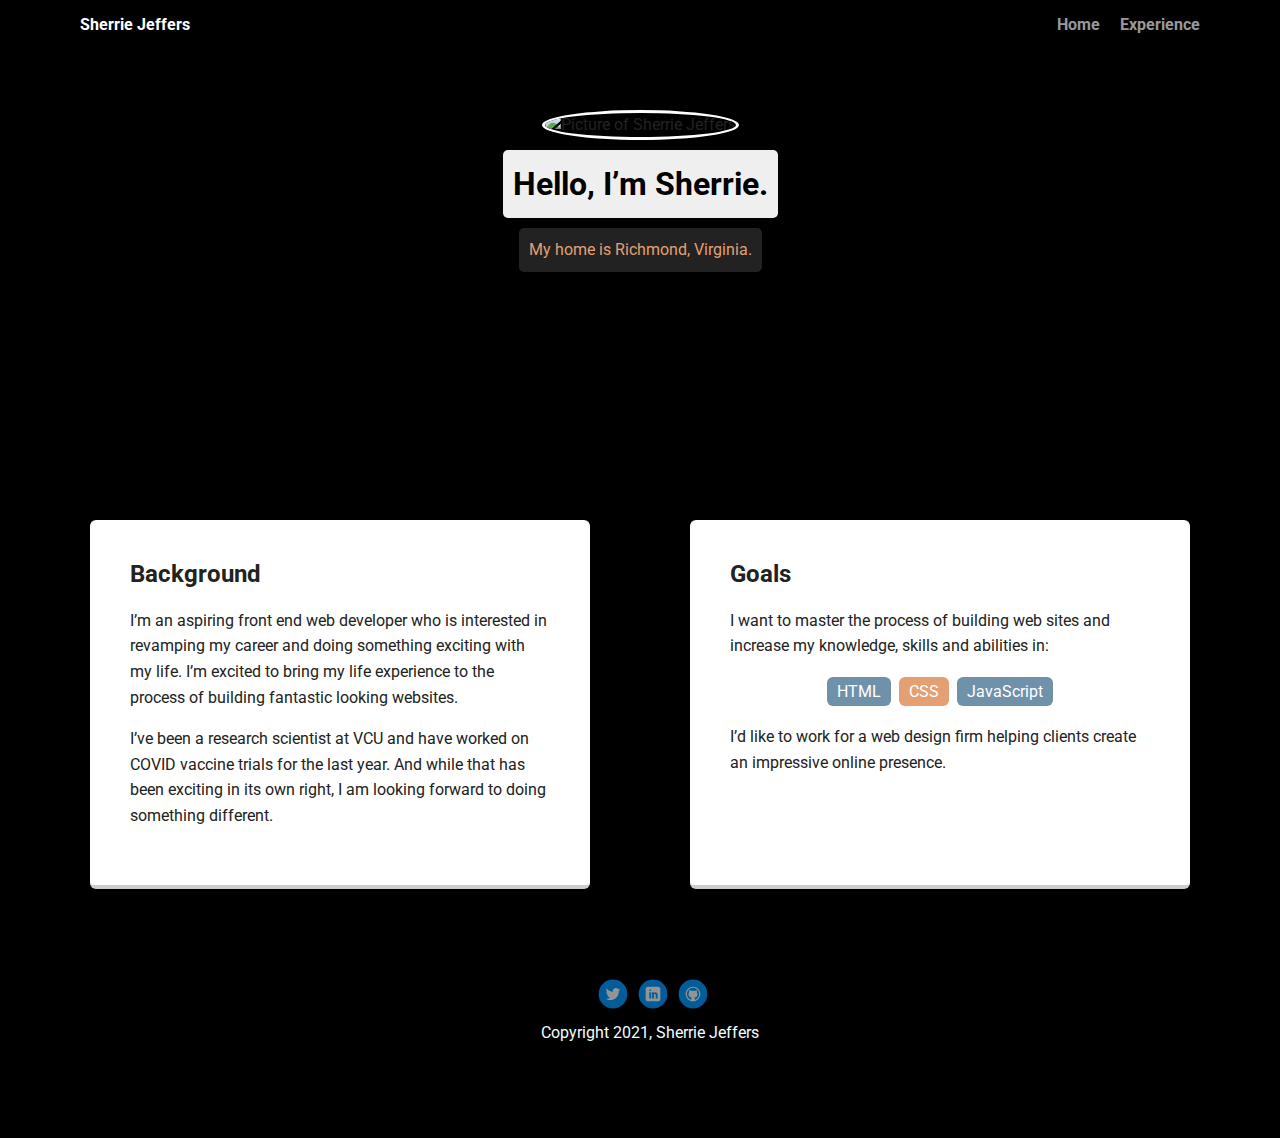
==== index.html @ c8c5ea91 "Initial commit" ====
<!doctype html>
<html lang="en">
<head>
  <meta charset="utf-8">
  <title>Sherrie Jeffers's Profile</title>
  <meta name="viewport" content="width=device-width, initial-scale=1.0">
  <link rel="stylesheet" href="styles.css">
  <link href="https://fonts.googleapis.com/css?family=Muli%7CRoboto:400,300,500,700,900" rel="stylesheet"></head>
  <body>

    <div class="main-nav">
        <ul class="nav">
          <li class="name">Sherrie Jeffers</li>
          <li><a href="C:\Users\sjeff\Desktop\FEWD Techdegree - Teamtreehouse\Coding Projects\First Project\portfolio_update_v1\portfolio_update_v1\index.html">Home</a></li>
          <li><a href="#">Experience</a></li>
        </ul>
    </div>

    <header>
      <img src="C:\Users\sjeff\Desktop\FEWD Techdegree - Teamtreehouse\Coding Projects\First Project\techdegree-project-1\images\profile-photo-cropped.jpg" alt="Picture of Sherrie Jeffers" class="profile-image">
      <h1 class="tag name">Hello, I’m Sherrie.</h1>
      <p class="tag location">My home is Richmond, Virginia.</p>
    </header>

    <main class="flex">
      <div class="card">
        <h2>Background</h2>
        <p>I’m an aspiring front end web developer who is interested in revamping my career and doing something exciting with my life. I’m excited to bring my life experience to the process of building fantastic looking websites.</p>
        <p>I’ve been a research scientist at VCU and have worked on COVID vaccine trials for the last year. And while that has been exciting in its own right, I am looking forward to doing something different.</p>
      </div> 

      <div class="card">
        <h2>Goals</h2>
        <p>I want to master the process of building web sites and increase my knowledge, skills and abilities in:</p>
        <ul class="skills">
          <li>HTML</li>
          <li>CSS</li>
          <li>JavaScript</li>          
        </ul>
        <p>I’d like to work for a web design firm helping clients create an impressive online presence.</p>
      </div> 

    </main>
    <footer>
      <ul>
        <li><a href="#" class="social twitter">Twitter</a></li>
        <li><a href="#" class="social linkedin">LinkedIn</a></li>
        <li><a href="#" class="social github">Github</a></li>
      </ul>
      <p class="copyright">Copyright 2021, Sherrie Jeffers</p>
    </footer>
  </body>
  </html>
---- styles.css ----
/* Global Layout Set-up */
* { 
  box-sizing: border-box;
}
  
body {
  margin: 0;
  padding: 0;
  text-align: center;
  font-family: 'Roboto', sans-serif;
  color: #222;
  background: #000000;
}
/* Link Styles */

a {
  text-decoration: none;
  color: #999;
}
a:hover {
  color: #6633ff;
}

/* Section Styles */

.main-nav {
  width: 100%;
  background: black;
  min-height: 30px;
  padding: 10px;
  position: fixed;
  text-align: center;
}
.nav {
  display: flex;
  justify-content: space-around;
  font-weight: 700;
  list-style-type: none;
  margin: 0 auto;
  padding: 0;
}

.nav .name {
    display: block;
    margin-right: auto;
    color: white;
}
.nav li {
  padding: 5px 10px 10px 10px;
}
.nav a {
  transition: all .5s;
}
.nav a:hover {
  color: white
}

header {
  text-align: center;
  background: url('images/header-image.jpg') no-repeat top center ;
  background-size: cover;
  overflow: hidden;
  padding-top: 60px;
}
header {
  line-height: 1.5;
}
header .profile-image {
  margin-top: 50px;
  width: 150px;
  height: 150px;
  border-radius: 50%;
  border: 3px solid white;
  transition: all .5s;
}
header .profile-image:hover {
  transform: scale(1.2) rotate(5deg);
}
.tag {
  background-color: #efefef;
  color: black;
  padding: 10px;
  border-radius: 5px;
  display: table;
  margin: 10px auto;
} 
.location {
  background-color: #222;
  color: rgb(226, 160, 115);
}
.card {
  margin: 30px;
  padding: 20px 40px 40px;
  max-width: 500px;
  text-align: left;
  background: rgb(255, 255, 255);
  border-bottom: 4px solid #ccc;
  border-radius: 6px;
  transition: all .5s;
}
.card:hover {
  border-color: rgb(226, 160, 115);
}

ul.skills {
  padding: 0;
  text-align: center;
}

.skills li {
  border-radius: 6px;
  display: inline-block;
  background: rgb(226, 160, 115);
  color: white;
  padding: 5px 10px;
  margin: 2px;
}

.skills li:nth-child(odd) {
  background: #6f92aa;
}

footer {
  width: 100%;
  min-height: 30px;
  padding: 20px 0 40px 20px;
}

footer .copyright {
  top: -8px;
  font-size: .75em;
  color:azure;
}

footer ul {
  list-style-type: none;
  margin: 0;
  padding: 0;
}

footer ul li {
  display: inline-block;
}

a.social {
  display: inline-block;
  text-indent: -9999px;
  margin-left: 5px;
  width: 30px;
  height: 30px;
  background-size: 30px 30px;
  opacity: .6;
  transition: all .5s;
}
a.twitter {
  background-image: url(images/twitter.svg);
}
a.linkedin {
  background-image: url(images/linkedin.svg);
}
a.github {
  background-image: url(images/github.svg);
}
a.social:hover {
  opacity: 1;
}
.clearfix {
  clear: both;
}

/* Styles for larger screens */
@media screen and (min-width: 720px) {
  
  .flex {
      display: -ms-flexbox;      /* TWEENER - IE 10 */
      display: flex; 
      max-width: 1200px;
      -ms-flex-pack: distribute;
      justify-content: space-around;
      margin: 0 auto;
  }

  header {
    min-height: 470px;
  }

  .nav {
    max-width: 1200px;
    padding: 0 30px;
  }


  main {
    padding-top: 20px;
  }

  main p {
    line-height: 1.6em;
  }

  footer {
    font-size: 1.3em;
    max-width: 1200px;
    margin: 40px auto;
  }

}
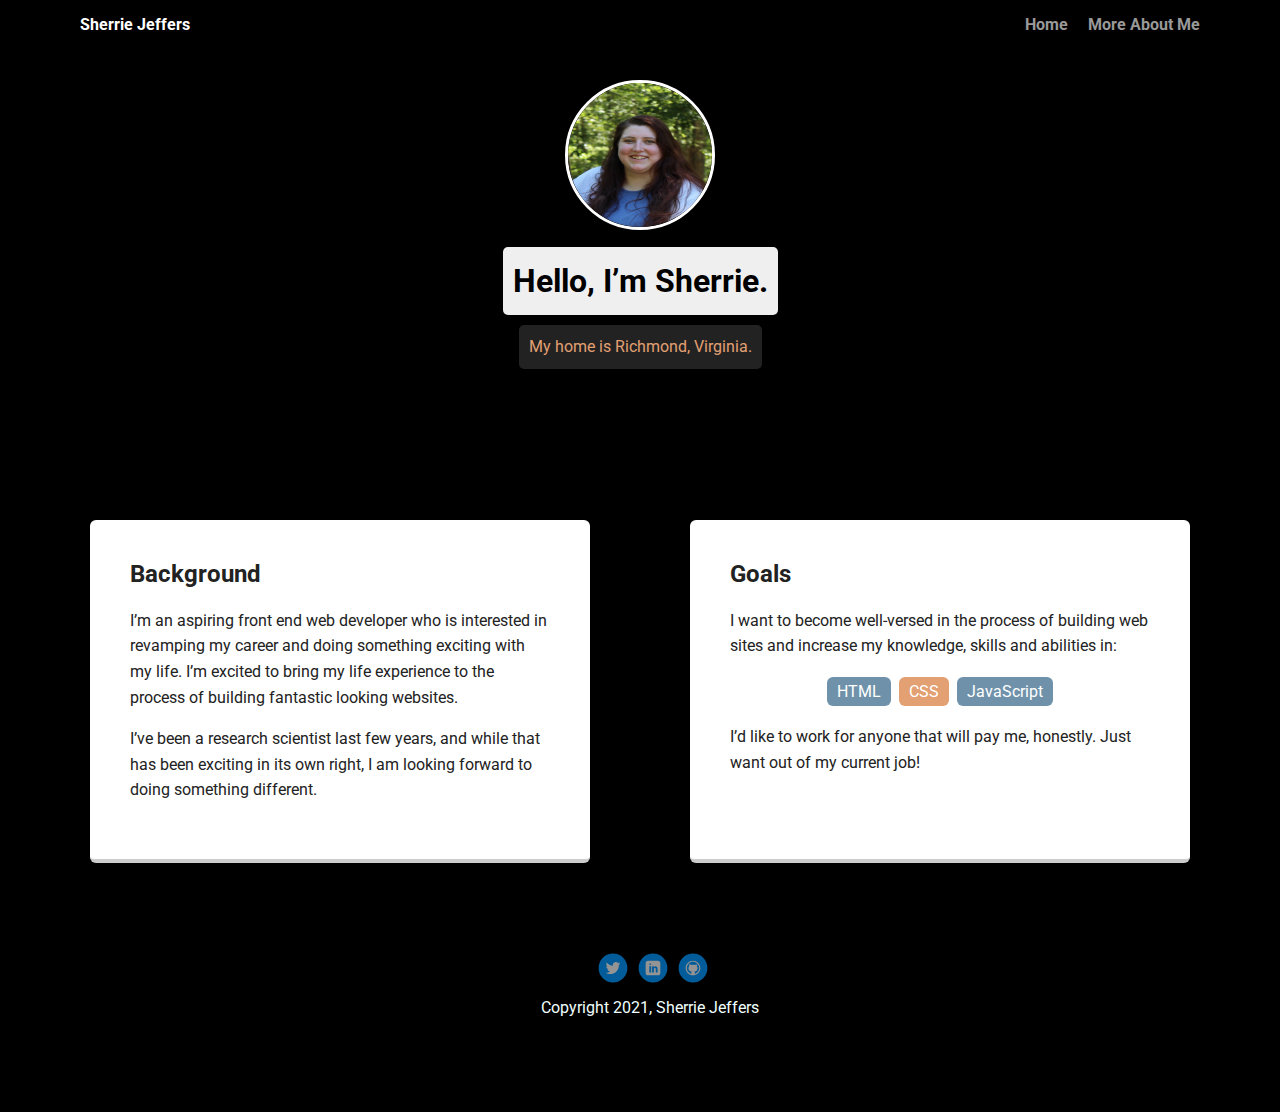
==== commit dad1116b: "Updating links to be relative" ====
--- a/index.html
+++ b/index.html
@@ -11,13 +11,13 @@
     <div class="main-nav">
         <ul class="nav">
           <li class="name">Sherrie Jeffers</li>
-          <li><a href="C:\Users\sjeff\Desktop\FEWD Techdegree - Teamtreehouse\Coding Projects\First Project\portfolio_update_v1\portfolio_update_v1\index.html">Home</a></li>
-          <li><a href="#">Experience</a></li>
+          <li><a href="index.html">Home</a></li>
+          <li><a href="more-about-me.html">More About Me</a></li>
         </ul>
     </div>
 
     <header>
-      <img src="C:\Users\sjeff\Desktop\FEWD Techdegree - Teamtreehouse\Coding Projects\First Project\techdegree-project-1\images\profile-photo-cropped.jpg" alt="Picture of Sherrie Jeffers" class="profile-image">
+      <a href="index.html"><img src="images/profile-photo-cropped.jpg" alt="Picture of Sherrie Jeffers" class="profile-image"></a>
       <h1 class="tag name">Hello, I’m Sherrie.</h1>
       <p class="tag location">My home is Richmond, Virginia.</p>
     </header>
@@ -26,26 +26,26 @@
       <div class="card">
         <h2>Background</h2>
         <p>I’m an aspiring front end web developer who is interested in revamping my career and doing something exciting with my life. I’m excited to bring my life experience to the process of building fantastic looking websites.</p>
-        <p>I’ve been a research scientist at VCU and have worked on COVID vaccine trials for the last year. And while that has been exciting in its own right, I am looking forward to doing something different.</p>
+        <p>I’ve been a research scientist last few years, and while that has been exciting in its own right, I am looking forward to doing something different.</p>
       </div> 
 
       <div class="card">
         <h2>Goals</h2>
-        <p>I want to master the process of building web sites and increase my knowledge, skills and abilities in:</p>
+        <p>I want to become well-versed in the process of building web sites and increase my knowledge, skills and abilities in:</p>
         <ul class="skills">
           <li>HTML</li>
           <li>CSS</li>
           <li>JavaScript</li>          
         </ul>
-        <p>I’d like to work for a web design firm helping clients create an impressive online presence.</p>
+        <p>I’d like to work for anyone that will pay me, honestly. Just want out of my current job!</p>
       </div> 
 
     </main>
     <footer>
       <ul>
-        <li><a href="#" class="social twitter">Twitter</a></li>
-        <li><a href="#" class="social linkedin">LinkedIn</a></li>
-        <li><a href="#" class="social github">Github</a></li>
+        <li><a href="https://twitter.com/mishacollins" class="social twitter">Twitter</a></li>
+        <li><a href="https://www.linkedin.com/in/sherriejeffers/" class="social linkedin">LinkedIn</a></li>
+        <li><a href="https://github.com/Supernatastic" class="social github">Github</a></li>
       </ul>
       <p class="copyright">Copyright 2021, Sherrie Jeffers</p>
     </footer>
--- a/styles.css
+++ b/styles.css
@@ -66,9 +66,9 @@
   line-height: 1.5;
 }
 header .profile-image {
-  margin-top: 50px;
+  margin-top: 20px;
+  height: 150px;
   width: 150px;
-  height: 150px;
   border-radius: 50%;
   border: 3px solid white;
   transition: all .5s;
